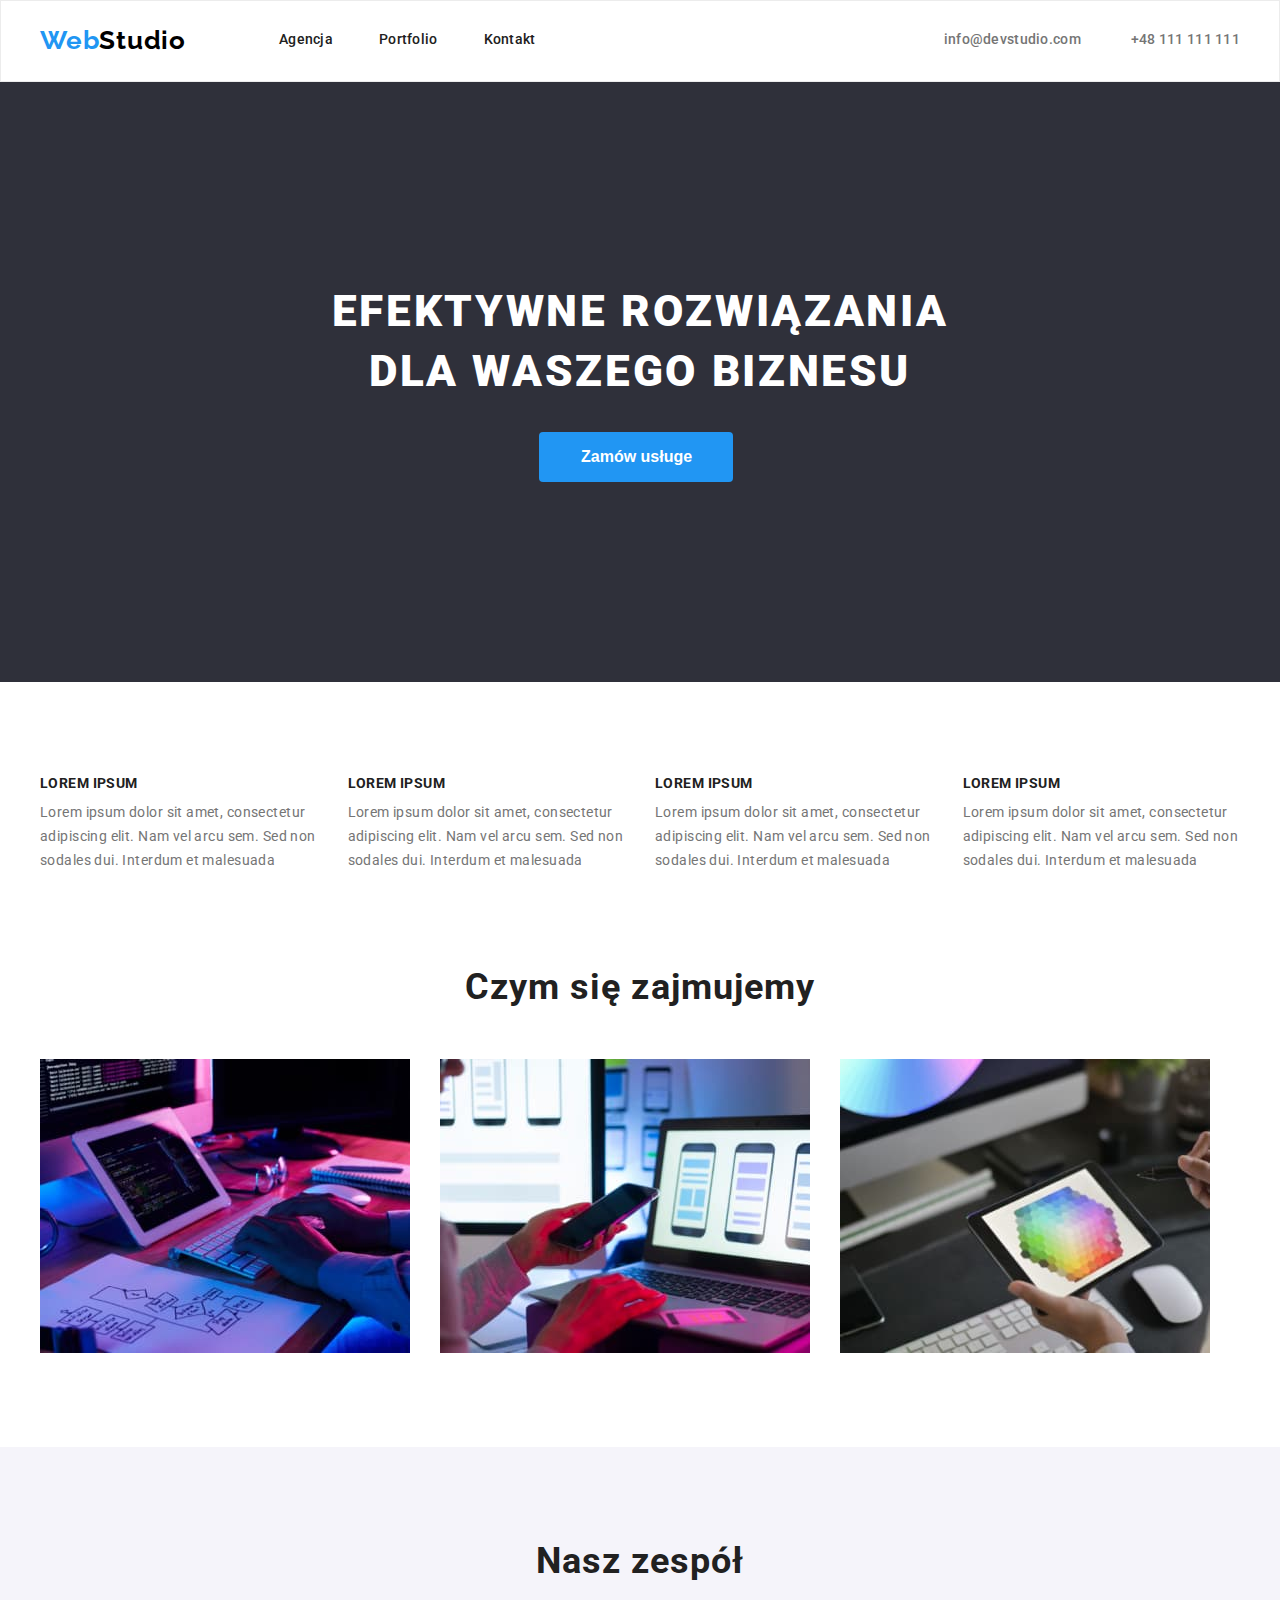
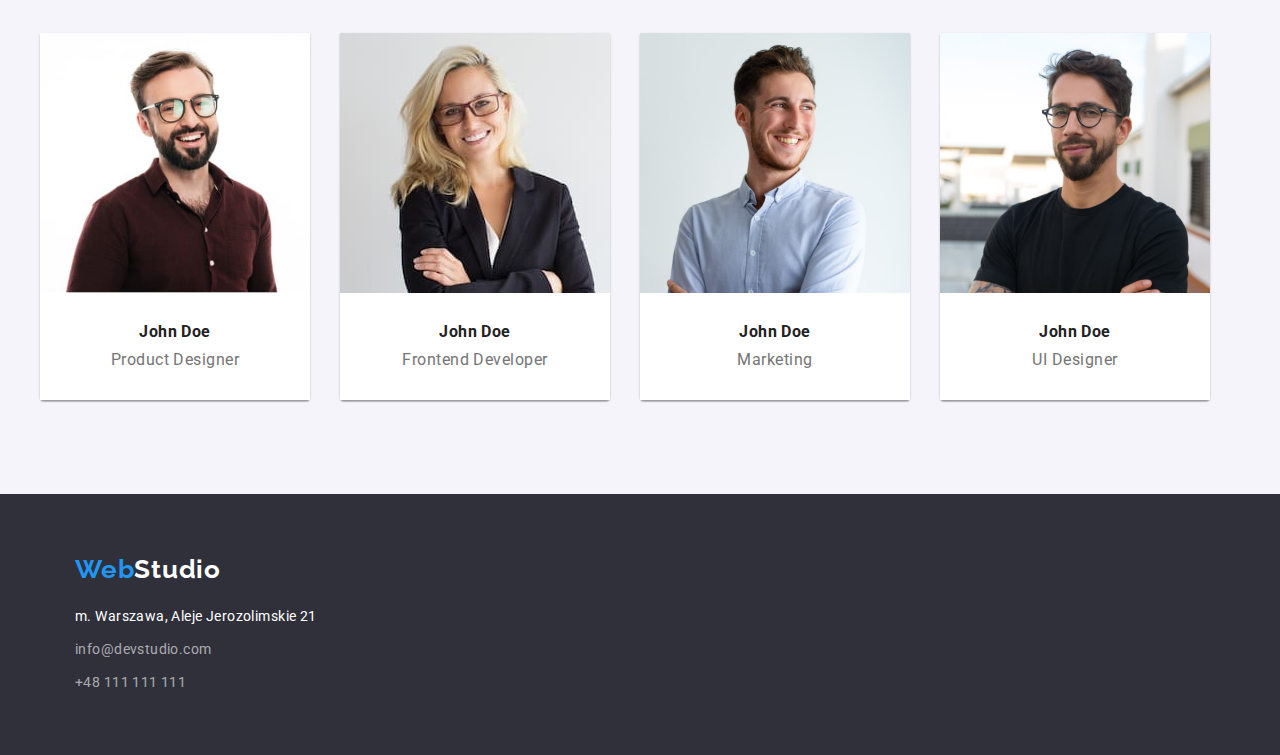
==== index.html @ 01fbcdbc "first commit" ====
<!DOCTYPE html>
<html lang="en">
    <head>
        <meta charset="UTF-8" />
        <meta http-equiv="X-UA-Compatible" content="IE=edge" />
        <meta name="viewport" content="width=device-width, initial-scale=1.0" />
        <link rel="preconnect" href="https://fonts.googleapis.com" />
        <link rel="preconnect" href="https://fonts.gstatic.com" crossorigin />
        <link
            href="https://fonts.googleapis.com/css2?family=Raleway:wght@700&family=Roboto:wght@400;500;700;900&display=swap"
            rel="stylesheet"
        />
        <link
            rel="stylesheet"
            href="https://cdnjs.cloudflare.com/ajax/libs/modern-normalize/1.1.0/modern-normalize.min.css"
            integrity="sha512-wpPYUAdjBVSE4KJnH1VR1HeZfpl1ub8YT/NKx4PuQ5NmX2tKuGu6U/JRp5y+Y8XG2tV+wKQpNHVUX03MfMFn9Q=="
            crossorigin="anonymous"
            referrerpolicy="no-referrer"
        />
        <link rel="stylesheet" href="./css/styles.css" />
        <title>Document</title>
    </head>
    <body>
        <header class="header section">
            <div class="container header-wrapper">
                <nav class="header-nav-wrapper">
                    <a class="logo" href="./index.html"
                        >Web<span class="studio-black">Studio</span>
                    </a>
                    <ul class="navigation-list">
                        <li>
                            <a class="navigation-link" href="./index.html">
                                Agencja
                            </a>
                        </li>
                        <li>
                            <a class="navigation-link" href="./portfolio.html">
                                Portfolio
                            </a>
                        </li>
                        <li><a class="navigation-link" href="#">Kontakt</a></li>
                    </ul>
                </nav>
                <div class="contacts">
                    <a href="mailto:info@devstudio.com">info@devstudio.com</a>
                    <a href="tel:+48111111111">+48 111 111 111</a>
                </div>
            </div>
        </header>
        <main>
                <section class="headline section">
                    <div class="container">
                    <h1 class="headline-text">
                        EFEKTYWNE ROZWIĄZANIA DLA WASZEGO BIZNESU
                    </h1>
                    <button class="headline-button" type="button">
                        Zamów usługe
                    </button>
                    <div>
                </section>
                

                <section class="section">
                    <div class="container"> 
                        <ul class="text-list">
                            <li>
                                <h3 class="text">LOREM IPSUM</h3>
                                <p class="text-wrapper">
                                    Lorem ipsum dolor sit amet, consectetur
                                    adipiscing elit. Nam vel arcu sem. Sed non
                                    sodales dui. Interdum et malesuada
                                </p>
                            </li>
                            <li>
                                <h3 class="text">LOREM IPSUM</h3>
                                <p class="text-wrapper">
                                    Lorem ipsum dolor sit amet, consectetur
                                    adipiscing elit. Nam vel arcu sem. Sed non
                                    sodales dui. Interdum et malesuada
                                </p>
                            </li>
                            <li>
                                <h3 class="text">LOREM IPSUM</h3>
                                <p class="text-wrapper">
                                    Lorem ipsum dolor sit amet, consectetur
                                    adipiscing elit. Nam vel arcu sem. Sed non
                                    sodales dui. Interdum et malesuada
                                </p>
                            </li>
                            <li>
                                <h3 class="text">LOREM IPSUM</h3>
                                <p class="text-wrapper">
                                    Lorem ipsum dolor sit amet, consectetur
                                    adipiscing elit. Nam vel arcu sem. Sed non
                                    sodales dui. Interdum et malesuada
                                </p>
                            </li>
                        </ul>
                    </div>
                </section>

                <section class="section jobs">
                        <div class="container">
                            <h2 class="headline-img">Czym się zajmujemy</h2>
                        </div>
                        <div class="container">
                            <ul class="text-list">
                                <li>
                                    <img
                                        class="about-us-img"
                                        src="./images/about-us/about-us-img.jpg"
                                        alt="pisze kod html"
                                        width="370"
                                    />
                                </li>
                                <li>
                                    <img
                                        class="about-us-img"
                                        src="./images/about-us/about-us-img2.jpg"
                                        alt="tworzy style css"
                                        width="370"
                                        height="294"
                                    />
                                </li>
                                <li>
                                    <img
                                        class="about-us-img"
                                        src="./images/about-us/about-us-img3.jpg"
                                        alt="programiuje w JavaScript"
                                        width="370"
                                        height="294"
                                    />
                                </li>
                            </ul>
                        </div>
                </section>
                
                <section class="section team-background ">
                    <div class="container">
                      <h2 class="headline-img">Nasz zespół</h2>
                        <ul class="text-list ">
                            <li class="team-border">
                                <img
                                    src="./images/team/JohnDoe.jpg"
                                    alt="John Doe"
                                    width="270"
                                    height="260"
                                />
                                <div class="img-title">
                                    <h3 class="john-img-title">John Doe</h3>
                                    <p class="article-img">Product Designer</p>
                                </div>
                            </li>
                            <li class="team-border">
                                <img
                                    src="./images/team/JohnDoe2.jpg"
                                    alt="John Doe"
                                    width="270"
                                    height="260"
                                />
                                <div class="img-title">
                                    <h3 class="john-img-title">John Doe</h3>
                                    <p class="article-img">
                                        Frontend Developer
                                    </p>
                                </div>
                            </li>
                            <li class="team-border">
                                <img
                                    src="./images/team/JohnDoe3.jpg"
                                    alt="John Doe"
                                    width="270"
                                    height="260"
                                />
                                <div class="img-title">
                                    <h3 class="john-img-title">John Doe</h3>
                                    <p class="article-img">Marketing</p>
                                </div>
                            </li>
                            <li class="team-border">
                                <img
                                    src="./images/team/JohnDoe4.jpg"
                                    alt="John Doe"
                                    width="270"
                                    height="260"
                                />
                                <div class="img-title">
                                    <h3 class="john-img-title">John Doe</h3>
                                    <p class="article-img">UI Designer</p>
                                </div>
                            </li>
                        </ul>
                        
                  </section>
        </main>
        <footer class="footer ">
            <div class="container">
                <a class="logo" href="./index.html"
                    >Web<span class="studio-white">Studio</span></a>
                <adress class="adress-wrapper">
                    <a
                        class="adress-link"
                        href="https://goo.gl/maps/D6jn3cTC61MHrD3q7"
                        target="_blank"
                        >m. Warszawa, Aleje Jerozolimskie 21</a
                    >
                    <a class="mail-tel-footer" href="mailto:info@devstudio.com"
                        >info@devstudio.com</a
                    >
                    <a class="mail-tel-footer" href="tel:+48111111111"
                        >+48 111 111 111</a
                    >
                </adress>
            </div >
        </footer>
    </body>
</html>
---- css/styles.css ----
:root {
    --brand-color-blue-button-hover: #2196f3;
    --brand-color-grey-text: #757575;
    --brand-color-background-footer: #2f303a;
    --brand-color-contact-footer: #ffffff99;
    --brand-color-white: #ffffff;
    --brand-color-black: #000000;
    --brand-color-leading: #212121;
}

body {
    font-family: 'Roboto', sans-serif;
    color: #212121;
}

*,
*::before,
*::after {
    margin: 0;
    padding: 0;
}

.container {
    width: 1200px;
    margin: 0 auto;
    padding: 0 15px;
}

.section {
    padding: 94px 0;
}

.header {
    padding: 24px 0px 25px;
    border: solid 1px #ececec;
}

.header-wrapper {
    display: flex;
    align-items: center;
}

.header-nav-wrapper {
    display: flex;
    align-items: center;
    flex-grow: 1;
}

.logo {
    font-family: 'Raleway';
    font-weight: 700;
    font-size: 26px;
    line-height: 1.19;
    text-decoration: none;
    letter-spacing: 0.03em;
    color: var(--brand-color-blue-button-hover);
}

.logo:is(:hover, :focus) {
    color: var(--brand-color-blue-button-hover);
}

.studio-black {
    color: var(--brand-color-black);
}

.navigation-list {
    display: flex;
    padding-left: 93px;
    list-style-type: none;
    gap: 46px;
}

.navigation-link {
    font-weight: 500;
    font-size: 14px;
    line-height: 1.14;
    letter-spacing: 0.02em;
    color: var(--brand-color-leading);
    text-decoration: none;
    display: flex;
}

.navigation-link:is(:hover, :focus) {
    color: var(--brand-color-blue-button-hover);
}

.contacts {
    display: flex;
    gap: 50px;
    padding-left: 371px;
}

.contacts > a {
    font-weight: 500;
    font-size: 14px;
    line-height: 1.14;
    letter-spacing: 0.02em;
    text-decoration: none;
    color: var(--brand-color-grey-text);
}

.contacts > a:is(:hover, :focus) {
    color: var(--brand-color-blue-button-hover);
}

.headline {
    background-color: var(--brand-color-background-footer);
    padding: 200px 0px;
}

.headline > .container {
    text-align: center;
}

.headline-text {
    font-weight: 900;
    font-size: 44px;
    line-height: 1.36;
    text-align: center;
    letter-spacing: 0.06em;
    color: var(--brand-color-white);
    margin-bottom: 30px;
    padding: 0 252px;
}

.headline-button {
    background: var(--brand-color-blue-button-hover);
    font-weight: 700;
    font-size: 16px;
    line-height: 1.87;
    color: var(--brand-color-white);
    cursor: pointer;
    display: flex;
    margin-left: 499px;
    padding: 10px 41px 10px 42px;
    border-radius: 4px;
    border: none;
}

.text-list {
    list-style-type: none;
    display: flex;

    gap: 30px;
}

.text {
    font-weight: 700;
    font-size: 14px;
    line-height: 1.14;
    letter-spacing: 0.03em;
}

.text-wrapper {
    font-size: 14px;
    line-height: 1.71;
    letter-spacing: 0.03em;
    color: var(--brand-color-grey-text);
    margin-top: 10px;
}

.team-background {
    background-color: #f5f4fa;
}

.jobs {
    margin-top: -94px;
}

.headline-img {
    font-weight: 700;
    font-size: 36px;
    line-height: 1.16;
    text-align: center;
    letter-spacing: 0.03em;
    padding-bottom: 50px;
}

.team-border {
    border-radius: 0px 0px 4px 4px;
    box-shadow: 0px 1px 3px rgba(0, 0, 0, 0.12), 0px 1px 1px rgba(0, 0, 0, 0.14),
        0px 2px 1px rgba(0, 0, 0, 0.2);
}
.team-list {
    list-style-type: none;
    display: flex;
    gap: 30px;
}

.img-title {
    padding-top: 30px;
    padding-bottom: 30px;
    background-color: var(--brand-color-white);
}

.img-title > p {
    padding-top: 10px;
}

.about-us-img {
    width: 370px;
    height: 294px;
    padding: 0;
}
.john-img-title {
    font-size: 16px;
    line-height: 1.16;
    text-align: center;
    letter-spacing: 0.03em;
}

.article-img {
    font-size: 16px;
    line-height: 1.18;
    text-align: center;
    letter-spacing: 0.03em;
    color: var(--brand-color-grey-text);
}

.footer {
    background: var(--brand-color-background-footer);
    padding: 60px;
}

.studio-white {
    color: var(--brand-color-white);
}

.adress-wrapper {
    display: flex;
    flex-direction: column;
    gap: 9px;
}

.adress-link {
    font-size: 14px;
    line-height: 1.71;
    letter-spacing: 0.03em;
    text-decoration: none;
    color: var(--brand-color-white);
    padding-top: 20px;
    width: fit-content;
}

.adress-link:is(:hover, :focus) {
    color: var(--brand-color-blue-button-hover);
}

.mail-tel-footer {
    font-size: 14px;
    line-height: 1.71;
    letter-spacing: 0.03em;
    color: var(--brand-color-contact-footer);
    text-decoration: none;
    width: fit-content;
}

.mail-tel-footer:is(:hover, :focus) {
    color: var(--brand-color-blue-button-hover);
}

.button-list {
    list-style-type: none;
    display: flex;
    justify-content: center;
    gap: 8px;
    margin-bottom: 56px;
}

.portfolio-button {
    font-weight: 500;
    font-size: 16px;
    line-height: 1.62;
    text-align: center;
    letter-spacing: 0.03em;
    cursor: pointer;
    padding: 6px 22px 6px 22px;
    border: none;
    border-radius: 4px;
    background-color: #f5f4fa;
}

.portfolio-button:hover,
.portfolio-button:focus {
    background-color: var(--brand-color-blue-button-hover);
    color: var(--brand-color-white);
}

.portfolio-text-list {
    display: flex;
    flex-wrap: wrap;
    gap: 30px;
}

.portfolio-title-img {
    font-weight: 700;
    font-size: 18px;
    line-height: 2;
    letter-spacing: 0.06em;
}

.portfolio-article {
    font-size: 16px;
    line-height: 1.87;
    letter-spacing: 0.03em;
    color: var(--brand-color-grey-text);
}

.portfolio-subtitles {
    border: 1px solid#EEEEEE;
    border-top: none;
    padding: 20px 24px;
}

img {
    vertical-align: middle;
}
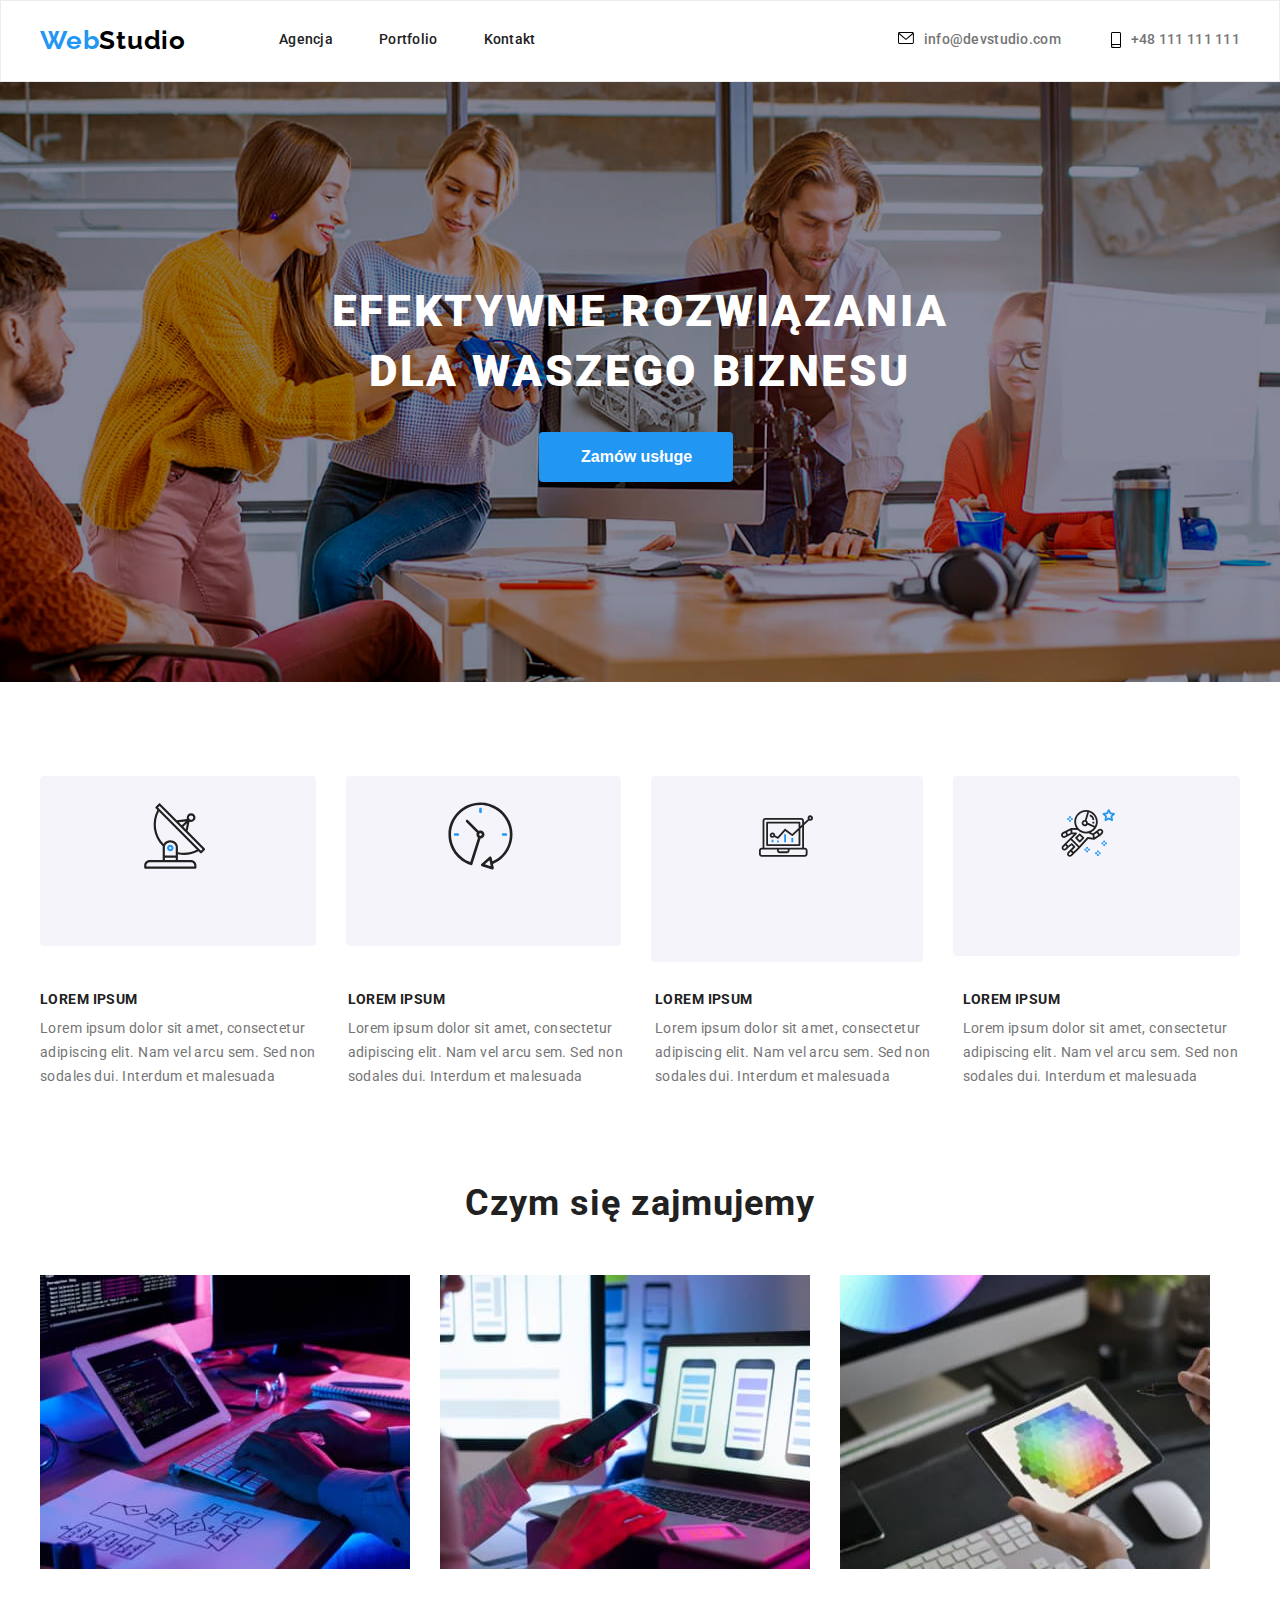
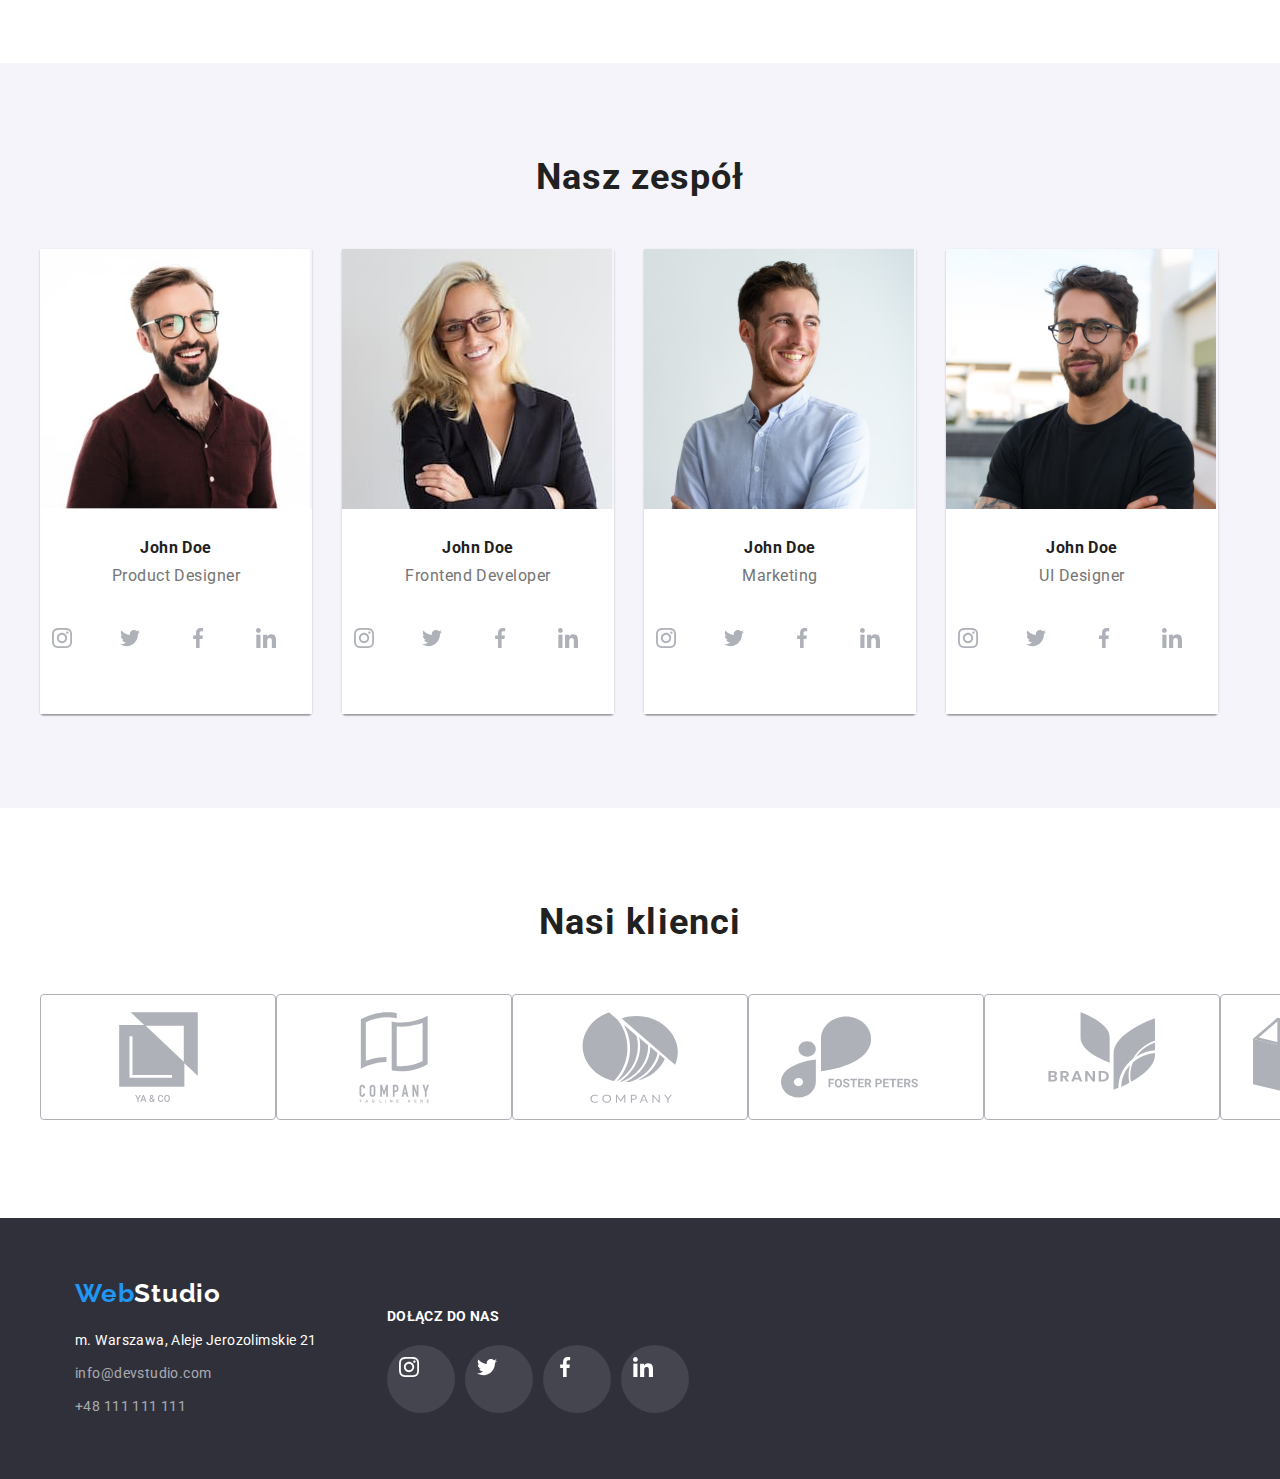
==== commit 670f84c5: "hw-4" ====
--- a/index.html
+++ b/index.html
@@ -42,161 +42,453 @@
                     </ul>
                 </nav>
                 <div class="contacts">
-                    <a href="mailto:info@devstudio.com">info@devstudio.com</a>
-                    <a href="tel:+48111111111">+48 111 111 111</a>
+                    <a href="mailto:info@devstudio.com" class="contacts-icons">
+                        info@devstudio.com
+                        <svg width="16px" height="12px">
+                            <use href="./images/icons.svg#icon-envelope"></use>
+                        </svg>
+                    </a>
+
+                    <a href="tel:+48111111111" class="contacts-icons"
+                        >+48 111 111 111
+                        <svg width="10px" height="16px">
+                            <use
+                                href="./images/icons.svg#icon-smartphone"
+                            ></use>
+                        </svg>
+                    </a>
                 </div>
             </div>
         </header>
         <main>
-                <section class="headline section">
-                    <div class="container">
+            <section class="headline section">
+                <div class="container">
                     <h1 class="headline-text">
                         EFEKTYWNE ROZWIĄZANIA DLA WASZEGO BIZNESU
                     </h1>
                     <button class="headline-button" type="button">
                         Zamów usługe
                     </button>
-                    <div>
-                </section>
-                
-
-                <section class="section">
-                    <div class="container"> 
-                        <ul class="text-list">
-                            <li>
-                                <h3 class="text">LOREM IPSUM</h3>
-                                <p class="text-wrapper">
-                                    Lorem ipsum dolor sit amet, consectetur
-                                    adipiscing elit. Nam vel arcu sem. Sed non
-                                    sodales dui. Interdum et malesuada
-                                </p>
-                            </li>
-                            <li>
-                                <h3 class="text">LOREM IPSUM</h3>
-                                <p class="text-wrapper">
-                                    Lorem ipsum dolor sit amet, consectetur
-                                    adipiscing elit. Nam vel arcu sem. Sed non
-                                    sodales dui. Interdum et malesuada
-                                </p>
-                            </li>
-                            <li>
-                                <h3 class="text">LOREM IPSUM</h3>
-                                <p class="text-wrapper">
-                                    Lorem ipsum dolor sit amet, consectetur
-                                    adipiscing elit. Nam vel arcu sem. Sed non
-                                    sodales dui. Interdum et malesuada
-                                </p>
-                            </li>
-                            <li>
-                                <h3 class="text">LOREM IPSUM</h3>
-                                <p class="text-wrapper">
-                                    Lorem ipsum dolor sit amet, consectetur
-                                    adipiscing elit. Nam vel arcu sem. Sed non
-                                    sodales dui. Interdum et malesuada
-                                </p>
-                            </li>
-                        </ul>
+                </div>
+            </section>
+            <section class="section">
+                <div class="container">
+                    <div class="icons-text">
+                        <svg class="icon-antenna">
+                            <use
+                                href="./images/icons.svg#icon-antenna"
+                                width="65.32px"
+                                height="70px"
+                            ></use>
+                        </svg>
+
+                        <svg class="icon-clock">
+                            <use
+                                href="./images/icons.svg#icon-clock"
+                                width="67px"
+                                height="70px"
+                            ></use>
+                        </svg>
+
+                        <svg class="icon-diagram">
+                            <use
+                                href="./images/icons.svg#icon-diagram"
+                                width="70px"
+                                height="54px"
+                            ></use>
+                        </svg>
+
+                        <svg class="icon-astronaut">
+                            <use
+                                href="./images/icons.svg#icon-astronaut"
+                                width="70px"
+                                height="54px"
+                            ></use>
+                        </svg>
                     </div>
-                </section>
-
-                <section class="section jobs">
-                        <div class="container">
-                            <h2 class="headline-img">Czym się zajmujemy</h2>
-                        </div>
-                        <div class="container">
-                            <ul class="text-list">
-                                <li>
-                                    <img
-                                        class="about-us-img"
-                                        src="./images/about-us/about-us-img.jpg"
-                                        alt="pisze kod html"
-                                        width="370"
-                                    />
-                                </li>
-                                <li>
-                                    <img
-                                        class="about-us-img"
-                                        src="./images/about-us/about-us-img2.jpg"
-                                        alt="tworzy style css"
-                                        width="370"
-                                        height="294"
-                                    />
-                                </li>
-                                <li>
-                                    <img
-                                        class="about-us-img"
-                                        src="./images/about-us/about-us-img3.jpg"
-                                        alt="programiuje w JavaScript"
-                                        width="370"
-                                        height="294"
-                                    />
-                                </li>
-                            </ul>
-                        </div>
-                </section>
-                
-                <section class="section team-background ">
-                    <div class="container">
-                      <h2 class="headline-img">Nasz zespół</h2>
-                        <ul class="text-list ">
-                            <li class="team-border">
-                                <img
-                                    src="./images/team/JohnDoe.jpg"
-                                    alt="John Doe"
-                                    width="270"
-                                    height="260"
-                                />
-                                <div class="img-title">
-                                    <h3 class="john-img-title">John Doe</h3>
-                                    <p class="article-img">Product Designer</p>
-                                </div>
-                            </li>
-                            <li class="team-border">
-                                <img
-                                    src="./images/team/JohnDoe2.jpg"
-                                    alt="John Doe"
-                                    width="270"
-                                    height="260"
-                                />
-                                <div class="img-title">
-                                    <h3 class="john-img-title">John Doe</h3>
-                                    <p class="article-img">
-                                        Frontend Developer
-                                    </p>
-                                </div>
-                            </li>
-                            <li class="team-border">
-                                <img
-                                    src="./images/team/JohnDoe3.jpg"
-                                    alt="John Doe"
-                                    width="270"
-                                    height="260"
-                                />
-                                <div class="img-title">
-                                    <h3 class="john-img-title">John Doe</h3>
-                                    <p class="article-img">Marketing</p>
-                                </div>
-                            </li>
-                            <li class="team-border">
-                                <img
-                                    src="./images/team/JohnDoe4.jpg"
-                                    alt="John Doe"
-                                    width="270"
-                                    height="260"
-                                />
-                                <div class="img-title">
-                                    <h3 class="john-img-title">John Doe</h3>
-                                    <p class="article-img">UI Designer</p>
-                                </div>
-                            </li>
-                        </ul>
-                        
-                  </section>
+                    <ul class="text-list">
+                        <li>
+                            <h3 class="text">LOREM IPSUM</h3>
+                            <p class="text-wrapper">
+                                Lorem ipsum dolor sit amet, consectetur
+                                adipiscing elit. Nam vel arcu sem. Sed non
+                                sodales dui. Interdum et malesuada
+                            </p>
+                        </li>
+                        <li>
+                            <h3 class="text">LOREM IPSUM</h3>
+                            <p class="text-wrapper">
+                                Lorem ipsum dolor sit amet, consectetur
+                                adipiscing elit. Nam vel arcu sem. Sed non
+                                sodales dui. Interdum et malesuada
+                            </p>
+                        </li>
+                        <li>
+                            <h3 class="text">LOREM IPSUM</h3>
+                            <p class="text-wrapper">
+                                Lorem ipsum dolor sit amet, consectetur
+                                adipiscing elit. Nam vel arcu sem. Sed non
+                                sodales dui. Interdum et malesuada
+                            </p>
+                        </li>
+                        <li>
+                            <h3 class="text">LOREM IPSUM</h3>
+                            <p class="text-wrapper">
+                                Lorem ipsum dolor sit amet, consectetur
+                                adipiscing elit. Nam vel arcu sem. Sed non
+                                sodales dui. Interdum et malesuada
+                            </p>
+                        </li>
+                    </ul>
+                </div>
+            </section>
+
+            <section class="section jobs">
+                <div class="container">
+                    <h2 class="headline-img">Czym się zajmujemy</h2>
+                </div>
+                <div class="container">
+                    <ul class="text-list">
+                        <li>
+                            <img
+                                class="about-us-img"
+                                src="./images/about-us/about-us-img.jpg"
+                                alt="pisze kod html"
+                                width="370"
+                            />
+                        </li>
+                        <li>
+                            <img
+                                class="about-us-img"
+                                src="./images/about-us/about-us-img2.jpg"
+                                alt="tworzy style css"
+                                width="370"
+                                height="294"
+                            />
+                        </li>
+                        <li>
+                            <img
+                                class="about-us-img"
+                                src="./images/about-us/about-us-img3.jpg"
+                                alt="programiuje w JavaScript"
+                                width="370"
+                                height="294"
+                            />
+                        </li>
+                    </ul>
+                </div>
+            </section>
+
+            <section class="section team-background">
+                <div class="container">
+                    <h2 class="headline-img">Nasz zespół</h2>
+                    <ul class="text-list">
+                        <li class="team-border">
+                            <img
+                                src="./images/team/JohnDoe.jpg"
+                                alt="John Doe"
+                                width="270"
+                                height="260"
+                            />
+                            <div class="img-title">
+                                <h3 class="john-img-title">John Doe</h3>
+                                <p class="article-img">Product Designer</p>
+                            </div>
+
+                            <div class="social-media-team">
+                                <a
+                                    href="#"
+                                    class="icon-social-media"
+                                    target="_blank"
+                                >
+                                    <svg width="20px" height="20px">
+                                        <use
+                                            href="./images/icons.svg#icon-instagram"
+                                        ></use>
+                                    </svg>
+                                </a>
+
+                                <a
+                                    href="#"
+                                    class="icon-social-media"
+                                    target="_blank"
+                                >
+                                    <svg width="20px" height="20px">
+                                        <use
+                                            href="./images/icons.svg#icon-twitter"
+                                        ></use>
+                                    </svg>
+                                </a>
+
+                                <a
+                                    href="#"
+                                    class="icon-social-media"
+                                    target="_blank"
+                                >
+                                    <svg width="20px" height="20px">
+                                        <use
+                                            href="./images/icons.svg#icon-facebook"
+                                        ></use>
+                                    </svg>
+                                </a>
+
+                                <a
+                                    href="#"
+                                    class="icon-social-media"
+                                    target="_blank"
+                                >
+                                    <svg width="20px" height="20px">
+                                        <use
+                                            href="./images/icons.svg#icon-linkedin"
+                                        ></use>
+                                    </svg>
+                                </a>
+                            </div>
+                        </li>
+
+                        <li class="team-border">
+                            <img
+                                src="./images/team/JohnDoe2.jpg"
+                                alt="John Doe"
+                                width="270"
+                                height="260"
+                            />
+                            <div class="img-title">
+                                <h3 class="john-img-title">John Doe</h3>
+                                <p class="article-img">Frontend Developer</p>
+                            </div>
+                            <div class="social-media-team">
+                                <a
+                                    href="#"
+                                    class="icon-social-media"
+                                    target="_blank"
+                                >
+                                    <svg width="20px" height="20px">
+                                        <use
+                                            href="./images/icons.svg#icon-instagram"
+                                        ></use>
+                                    </svg>
+                                </a>
+
+                                <a
+                                    href="#"
+                                    class="icon-social-media"
+                                    target="_blank"
+                                >
+                                    <svg width="20px" height="20px">
+                                        <use
+                                            href="./images/icons.svg#icon-twitter"
+                                        ></use>
+                                    </svg>
+                                </a>
+
+                                <a
+                                    href="#"
+                                    class="icon-social-media"
+                                    target="_blank"
+                                >
+                                    <svg width="20px" height="20px">
+                                        <use
+                                            href="./images/icons.svg#icon-facebook"
+                                        ></use>
+                                    </svg>
+                                </a>
+
+                                <a
+                                    href="#"
+                                    class="icon-social-media"
+                                    target="_blank"
+                                >
+                                    <svg width="20px" height="20px">
+                                        <use
+                                            href="./images/icons.svg#icon-linkedin"
+                                        ></use>
+                                    </svg>
+                                </a>
+                            </div>
+                        </li>
+                        <li class="team-border">
+                            <img
+                                src="./images/team/JohnDoe3.jpg"
+                                alt="John Doe"
+                                width="270"
+                                height="260"
+                            />
+                            <div class="img-title">
+                                <h3 class="john-img-title">John Doe</h3>
+                                <p class="article-img">Marketing</p>
+                            </div>
+                            <div class="social-media-team">
+                                <a
+                                    href="#"
+                                    class="icon-social-media"
+                                    target="_blank"
+                                >
+                                    <svg width="20px" height="20px">
+                                        <use
+                                            href="./images/icons.svg#icon-instagram"
+                                        ></use>
+                                    </svg>
+                                </a>
+
+                                <a
+                                    href="#"
+                                    class="icon-social-media"
+                                    target="_blank"
+                                >
+                                    <svg width="20px" height="20px">
+                                        <use
+                                            href="./images/icons.svg#icon-twitter"
+                                        ></use>
+                                    </svg>
+                                </a>
+
+                                <a
+                                    href="#"
+                                    class="icon-social-media"
+                                    target="_blank"
+                                >
+                                    <svg width="20px" height="20px">
+                                        <use
+                                            href="./images/icons.svg#icon-facebook"
+                                        ></use>
+                                    </svg>
+                                </a>
+
+                                <a
+                                    href="#"
+                                    class="icon-social-media"
+                                    target="_blank"
+                                >
+                                    <svg width="20px" height="20px">
+                                        <use
+                                            href="./images/icons.svg#icon-linkedin"
+                                        ></use>
+                                    </svg>
+                                </a>
+                            </div>
+                        </li>
+                        <li class="team-border">
+                            <img
+                                src="./images/team/JohnDoe4.jpg"
+                                alt="John Doe"
+                                width="270"
+                                height="260"
+                            />
+                            <div class="img-title">
+                                <h3 class="john-img-title">John Doe</h3>
+                                <p class="article-img">UI Designer</p>
+                            </div>
+                            <div class="social-media-team">
+                                <a
+                                    href="#"
+                                    class="icon-social-media"
+                                    target="_blank"
+                                >
+                                    <svg width="20px" height="20px">
+                                        <use
+                                            href="./images/icons.svg#icon-instagram"
+                                        ></use>
+                                    </svg>
+                                </a>
+
+                                <a
+                                    href="#"
+                                    class="icon-social-media"
+                                    target="_blank"
+                                >
+                                    <svg width="20px" height="20px">
+                                        <use
+                                            href="./images/icons.svg#icon-twitter"
+                                        ></use>
+                                    </svg>
+                                </a>
+
+                                <a
+                                    href="#"
+                                    class="icon-social-media"
+                                    target="_blank"
+                                >
+                                    <svg width="20px" height="20px">
+                                        <use
+                                            href="./images/icons.svg#icon-facebook"
+                                        ></use>
+                                    </svg>
+                                </a>
+
+                                <a
+                                    href="#"
+                                    class="icon-social-media"
+                                    target="_blank"
+                                >
+                                    <svg width="20px" height="20px">
+                                        <use
+                                            href="./images/icons.svg#icon-linkedin"
+                                        ></use>
+                                    </svg>
+                                </a>
+                            </div>
+                        </li>
+                    </ul>
+                </div>
+            </section>
+            <section class="section">
+                <div class="container">
+                    <h2 class="headline-img">Nasi klienci</h2>
+                    <div class="clients">
+                        <a href="#" target="_blank">
+                            <svg Width="41px" height="47px" class="icon-group">
+                                <use
+                                    href="./images/icons.svg#icon-group-1"
+                                ></use>
+                            </svg>
+                        </a>
+                        <a href="#" target="_blank">
+                            <svg Width="40px" height="52px" class="icon-group">
+                                <use
+                                    href="./images/icons.svg#icon-group-2"
+                                ></use>
+                            </svg>
+                        </a>
+                        <a href="#" target="_blank">
+                            <svg Width="43px" height="41px" class="icon-group">
+                                <use
+                                    href="./images/icons.svg#icon-group-3"
+                                ></use>
+                            </svg>
+                        </a>
+                        <a href="#" target="_blank">
+                            <svg Width="84px" height="41px" class="icon-group">
+                                <use
+                                    href="./images/icons.svg#icon-group-4"
+                                ></use>
+                            </svg>
+                        </a>
+                        <a href="#" target="_blank">
+                            <svg Width="63px" height="45px" class="icon-group">
+                                <use
+                                    href="./images/icons.svg#icon-group-5"
+                                ></use>
+                            </svg>
+                        </a>
+                        <a href="#" target="_blank">
+                            <svg Width="94px" height="44px" class="icon-group">
+                                <use
+                                    href="./images/icons.svg#icon-group-6"
+                                ></use>
+                            </svg>
+                        </a>
+                    </div>
+                </div>
+            </section>
         </main>
-        <footer class="footer ">
+        <footer class="footer">
             <div class="container">
                 <a class="logo" href="./index.html"
-                    >Web<span class="studio-white">Studio</span></a>
+                    >Web<span class="studio-white">Studio</span></a
+                >
+            </div>
+            <div class="container footer-wrapper">
                 <adress class="adress-wrapper">
                     <a
                         class="adress-link"
@@ -204,14 +496,74 @@
                         target="_blank"
                         >m. Warszawa, Aleje Jerozolimskie 21</a
                     >
+
                     <a class="mail-tel-footer" href="mailto:info@devstudio.com"
                         >info@devstudio.com</a
                     >
+
                     <a class="mail-tel-footer" href="tel:+48111111111"
                         >+48 111 111 111</a
                     >
                 </adress>
-            </div >
+                <div class="social-media-footer">
+                    <h3>DOŁĄCZ DO NAS</h3>
+
+                    <ul class="footer-social-list">
+                        <li>
+                            <a
+                                href="#"
+                                class="icon-social-media-footer"
+                                target="_blank"
+                            >
+                                <svg width="20px" height="20px">
+                                    <use
+                                        href="./images/icons.svg#icon-instagram"
+                                    ></use>
+                                </svg>
+                            </a>
+                        </li>
+                        <li>
+                            <a
+                                href="#"
+                                class="icon-social-media-footer"
+                                target="_blank"
+                            >
+                                <svg width="20px" height="20px">
+                                    <use
+                                        href="./images/icons.svg#icon-twitter"
+                                    ></use>
+                                </svg>
+                            </a>
+                        </li>
+                        <li>
+                            <a
+                                href="#"
+                                class="icon-social-media-footer"
+                                target="_blank"
+                            >
+                                <svg width="20px" height="20px">
+                                    <use
+                                        href="./images/icons.svg#icon-facebook"
+                                    ></use>
+                                </svg>
+                            </a>
+                        </li>
+                        <li>
+                            <a
+                                href="#"
+                                class="icon-social-media-footer"
+                                target="_blank"
+                            >
+                                <svg width="20px" height="20px">
+                                    <use
+                                        href="./images/icons.svg#icon-linkedin"
+                                    ></use>
+                                </svg>
+                            </a>
+                        </li>
+                    </ul>
+                </div>
+            </div>
         </footer>
     </body>
 </html>
--- a/css/styles.css
+++ b/css/styles.css
@@ -6,6 +6,8 @@
     --brand-color-white: #ffffff;
     --brand-color-black: #000000;
     --brand-color-leading: #212121;
+    --color-icons: #afb1b8;
+    --icons-background-color: #f5f4fa;
 }
 
 body {
@@ -47,6 +49,7 @@
 }
 
 .logo {
+    display: flex;
     font-family: 'Raleway';
     font-weight: 700;
     font-size: 26px;
@@ -88,7 +91,7 @@
 .contacts {
     display: flex;
     gap: 50px;
-    padding-left: 371px;
+    padding-left: 335px;
 }
 
 .contacts > a {
@@ -104,9 +107,24 @@
     color: var(--brand-color-blue-button-hover);
 }
 
+.contacts-icons {
+    display: flex;
+    justify-content: center;
+    gap: 10px;
+    flex-direction: row-reverse;
+    fill: var(--brand-color-fill);
+}
+
+.contacts-icons:hover {
+    fill: var(--brand-color-blue-button-hover);
+}
 .headline {
     background-color: var(--brand-color-background-footer);
     padding: 200px 0px;
+    background-image: url('/images/background-image.jpg'),
+        linear-gradient(rgba(47, 48, 58, 0.4), rgba(47, 48, 58, 0.4));
+    background-position: 50% 50%;
+    background-repeat: no-repeat;
 }
 
 .headline > .container {
@@ -137,11 +155,46 @@
     border-radius: 4px;
     border: none;
 }
+.icons-text {
+    display: flex;
+    margin-bottom: 30px;
+    gap: 30px;
+}
+.icon-antenna {
+    width: 270px;
+    height: 120px;
+    background: var(--icons-background-color);
+    border-radius: 4px;
+    padding: 25px 102px 25px 102px;
+}
+
+.icon-clock {
+    width: 270px;
+    height: 120px;
+    background: var(--icons-background-color);
+    border-radius: 4px;
+    padding: 25px 101px 25px 101px;
+}
+
+.icon-diagram {
+    width: 270px;
+    height: 120px;
+    background: var(--icons-background-color);
+    border-radius: 4px;
+    padding: 33px 100px 33px 100px;
+}
+
+.icon-astronaut {
+    width: 270px;
+    height: 120px;
+    background: var(--icons-background-color);
+    border-radius: 4px;
+    padding: 30px 115px 30px 100px;
+}
 
 .text-list {
     list-style-type: none;
     display: flex;
-
     gap: 30px;
 }
 
@@ -182,6 +235,7 @@
     box-shadow: 0px 1px 3px rgba(0, 0, 0, 0.12), 0px 1px 1px rgba(0, 0, 0, 0.14),
         0px 2px 1px rgba(0, 0, 0, 0.2);
 }
+
 .team-list {
     list-style-type: none;
     display: flex;
@@ -197,6 +251,25 @@
 .img-title > p {
     padding-top: 10px;
 }
+.social-media-team {
+    display: flex;
+    justify-content: space-around;
+    padding-bottom: 30px;
+    background: var(--brand-color-white);
+}
+
+.icon-social-media {
+    width: 44px;
+    height: 44px;
+    border-radius: 50%;
+    padding: 12px;
+    fill: #afb1b8;
+}
+
+.icon-social-media:is(:hover, :focus) {
+    fill: var(--brand-color-white);
+    background-color: #2196f3;
+}
 
 .about-us-img {
     width: 370px;
@@ -218,13 +291,71 @@
     color: var(--brand-color-grey-text);
 }
 
+.clients {
+    display: flex;
+    justify-content: space-around;
+}
+
+.icon-group {
+    border: 1px solid #afb1b8;
+    border-radius: 4px;
+    width: 170px;
+    height: 92px;
+    padding: 16px 32px 16px 32px;
+    fill: var(--color-icons);
+    cursor: pointer;
+}
+.icon-group:is(:hover, :focus) {
+    border-color: var(--brand-color-blue-button-hover);
+    fill: var(--brand-color-blue-button-hover);
+}
+
 .footer {
     background: var(--brand-color-background-footer);
     padding: 60px;
 }
 
+.footer-wrapper {
+    display: flex;
+    gap: 70px;
+}
+
 .studio-white {
     color: var(--brand-color-white);
+}
+
+.social-media-footer {
+    display: flex;
+    flex-direction: column;
+}
+
+.social-media-footer > h3 {
+    font-size: 14px;
+    line-height: 1.14;
+    letter-spacing: 0.03em;
+    color: var(--brand-color-white);
+    padding-bottom: 20px;
+}
+
+.footer-social-list {
+    list-style: none;
+    display: flex;
+    gap: 10px;
+}
+
+.icon-social-media-footer {
+    display: flex;
+    width: 44px;
+    height: 44px;
+    border-radius: 50%;
+    background: rgba(255, 255, 255, 0.1);
+    padding: 12px;
+    fill: var(--brand-color-white);
+}
+
+.icon-social-media-footer:is(:hover, :focus) {
+    background-color: var(--brand-color-blue-button-hover);
+    fill: var(--brand-color-white);
 }
 
 .adress-wrapper {
@@ -234,6 +365,7 @@
 }
 
 .adress-link {
+    display: flex;
     font-size: 14px;
     line-height: 1.71;
     letter-spacing: 0.03em;
@@ -248,6 +380,7 @@
 }
 
 .mail-tel-footer {
+    display: flex;
     font-size: 14px;
     line-height: 1.71;
     letter-spacing: 0.03em;
@@ -313,6 +446,12 @@
     padding: 20px 24px;
 }
 
+.hover-border:is(:hover, :focus) {
+    box-shadow: 0px 1px 1px rgba(0, 0, 0, 0.12), 0px 4px 4px rgba(0, 0, 0, 0.06),
+        1px 4px 6px rgba(0, 0, 0, 0.16);
+    cursor: pointer;
+}
+
 img {
     vertical-align: middle;
 }
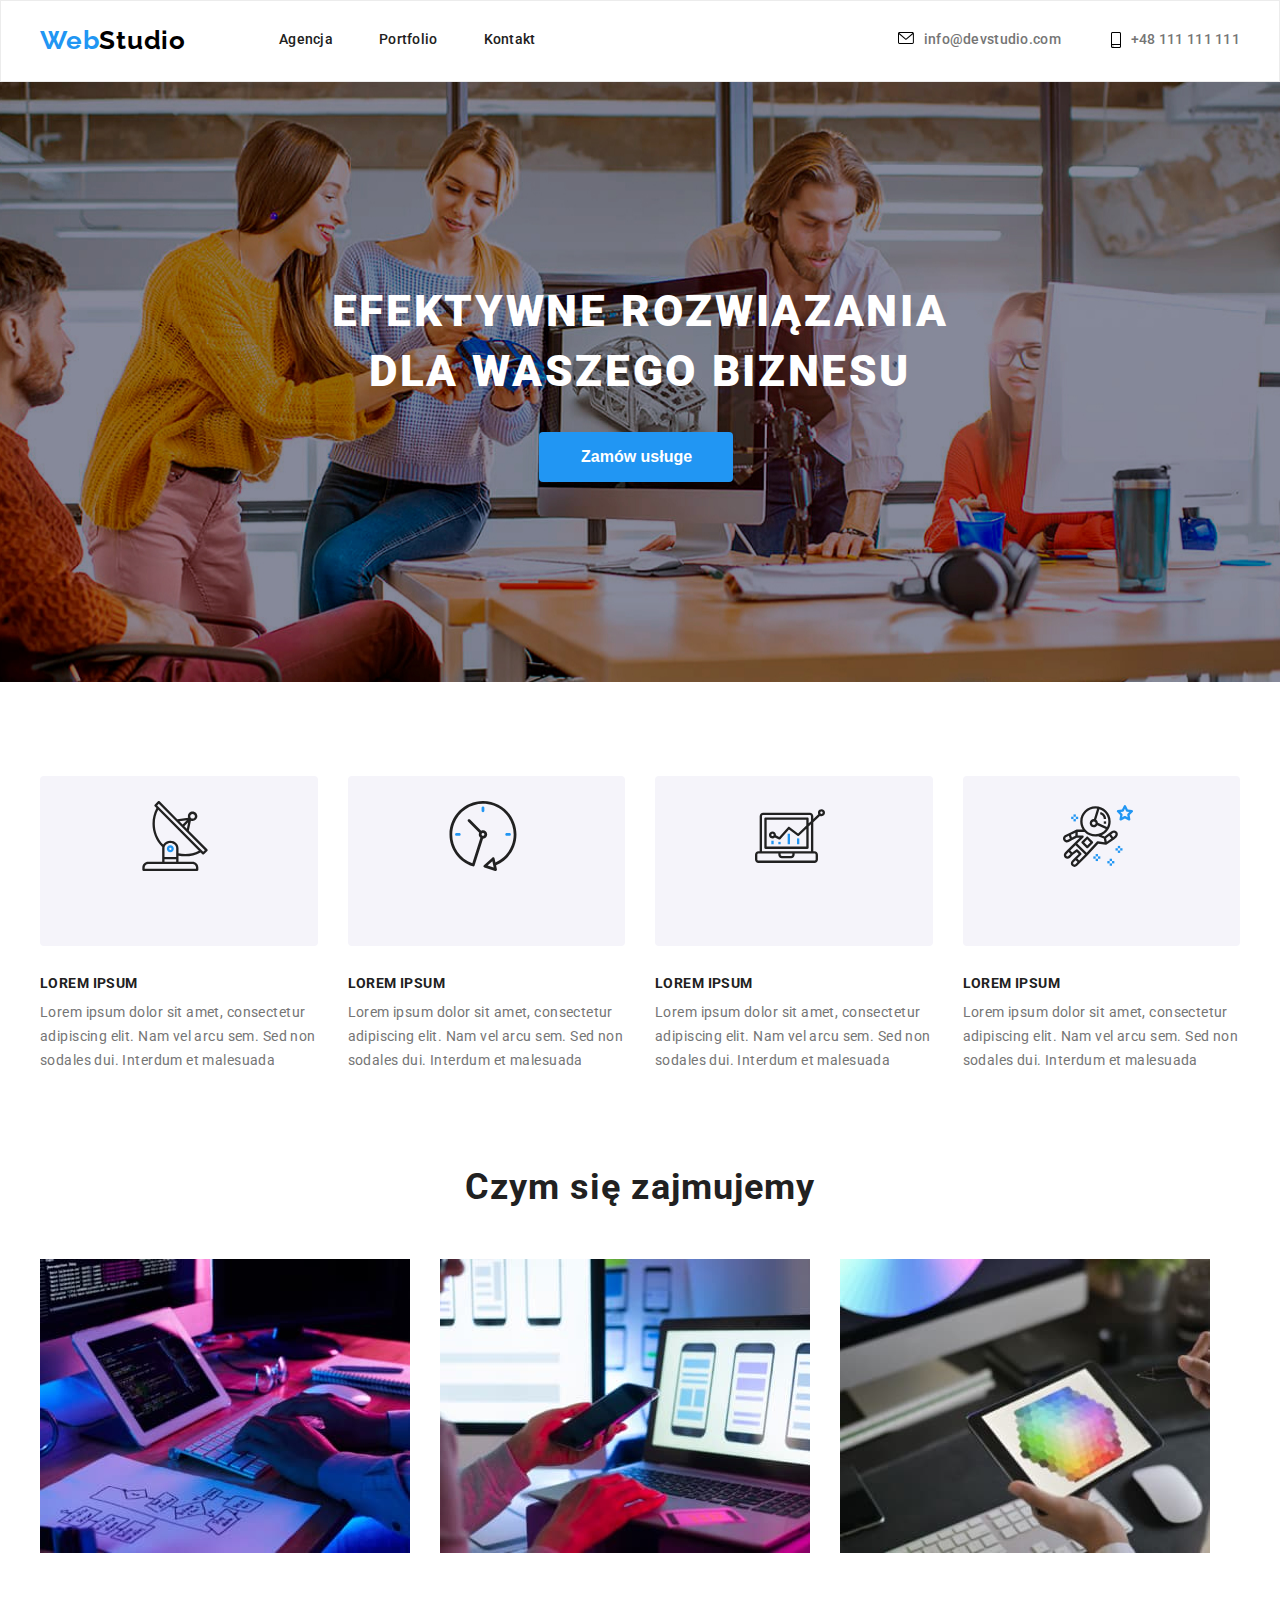
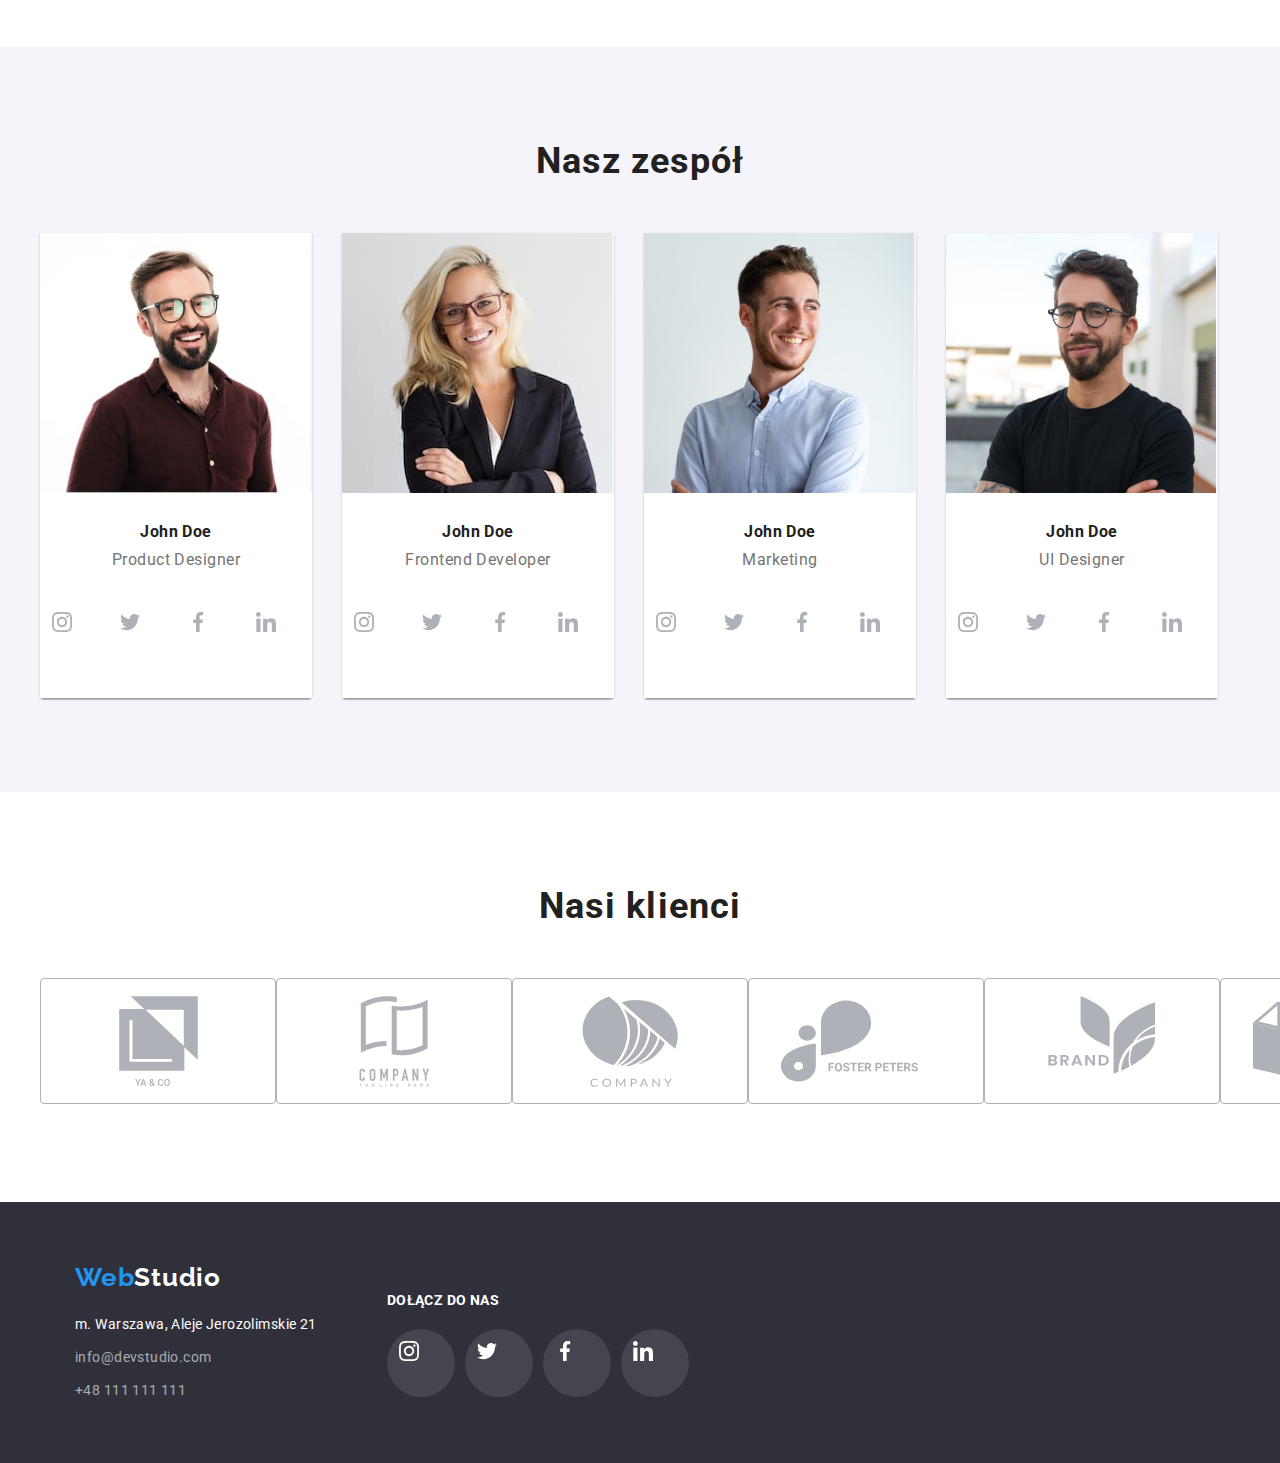
==== commit b97d2021: "correct hw-3" ====
--- a/index.html
+++ b/index.html
@@ -74,35 +74,35 @@
             <section class="section">
                 <div class="container">
                     <div class="icons-text">
-                        <svg class="icon-antenna">
+                        <svg>
                             <use
                                 href="./images/icons.svg#icon-antenna"
-                                width="65.32px"
+                                width="70px"
                                 height="70px"
                             ></use>
                         </svg>
 
-                        <svg class="icon-clock">
+                        <svg>
                             <use
                                 href="./images/icons.svg#icon-clock"
-                                width="67px"
+                                width="70px"
                                 height="70px"
                             ></use>
                         </svg>
 
-                        <svg class="icon-diagram">
+                        <svg>
                             <use
                                 href="./images/icons.svg#icon-diagram"
                                 width="70px"
-                                height="54px"
+                                height="70px"
                             ></use>
                         </svg>
 
-                        <svg class="icon-astronaut">
+                        <svg>
                             <use
                                 href="./images/icons.svg#icon-astronaut"
                                 width="70px"
-                                height="54px"
+                                height="70px"
                             ></use>
                         </svg>
                     </div>
--- a/css/styles.css
+++ b/css/styles.css
@@ -157,39 +157,19 @@
 }
 .icons-text {
     display: flex;
+
     margin-bottom: 30px;
     gap: 30px;
 }
-.icon-antenna {
+.icons-text > svg {
+    display: flex;
+    justify-content: center;
+    align-items: center;
     width: 270px;
     height: 120px;
     background: var(--icons-background-color);
     border-radius: 4px;
-    padding: 25px 102px 25px 102px;
-}
-
-.icon-clock {
-    width: 270px;
-    height: 120px;
-    background: var(--icons-background-color);
-    border-radius: 4px;
-    padding: 25px 101px 25px 101px;
-}
-
-.icon-diagram {
-    width: 270px;
-    height: 120px;
-    background: var(--icons-background-color);
-    border-radius: 4px;
-    padding: 33px 100px 33px 100px;
-}
-
-.icon-astronaut {
-    width: 270px;
-    height: 120px;
-    background: var(--icons-background-color);
-    border-radius: 4px;
-    padding: 30px 115px 30px 100px;
+    padding: 25px 100px 25px 100px;
 }
 
 .text-list {
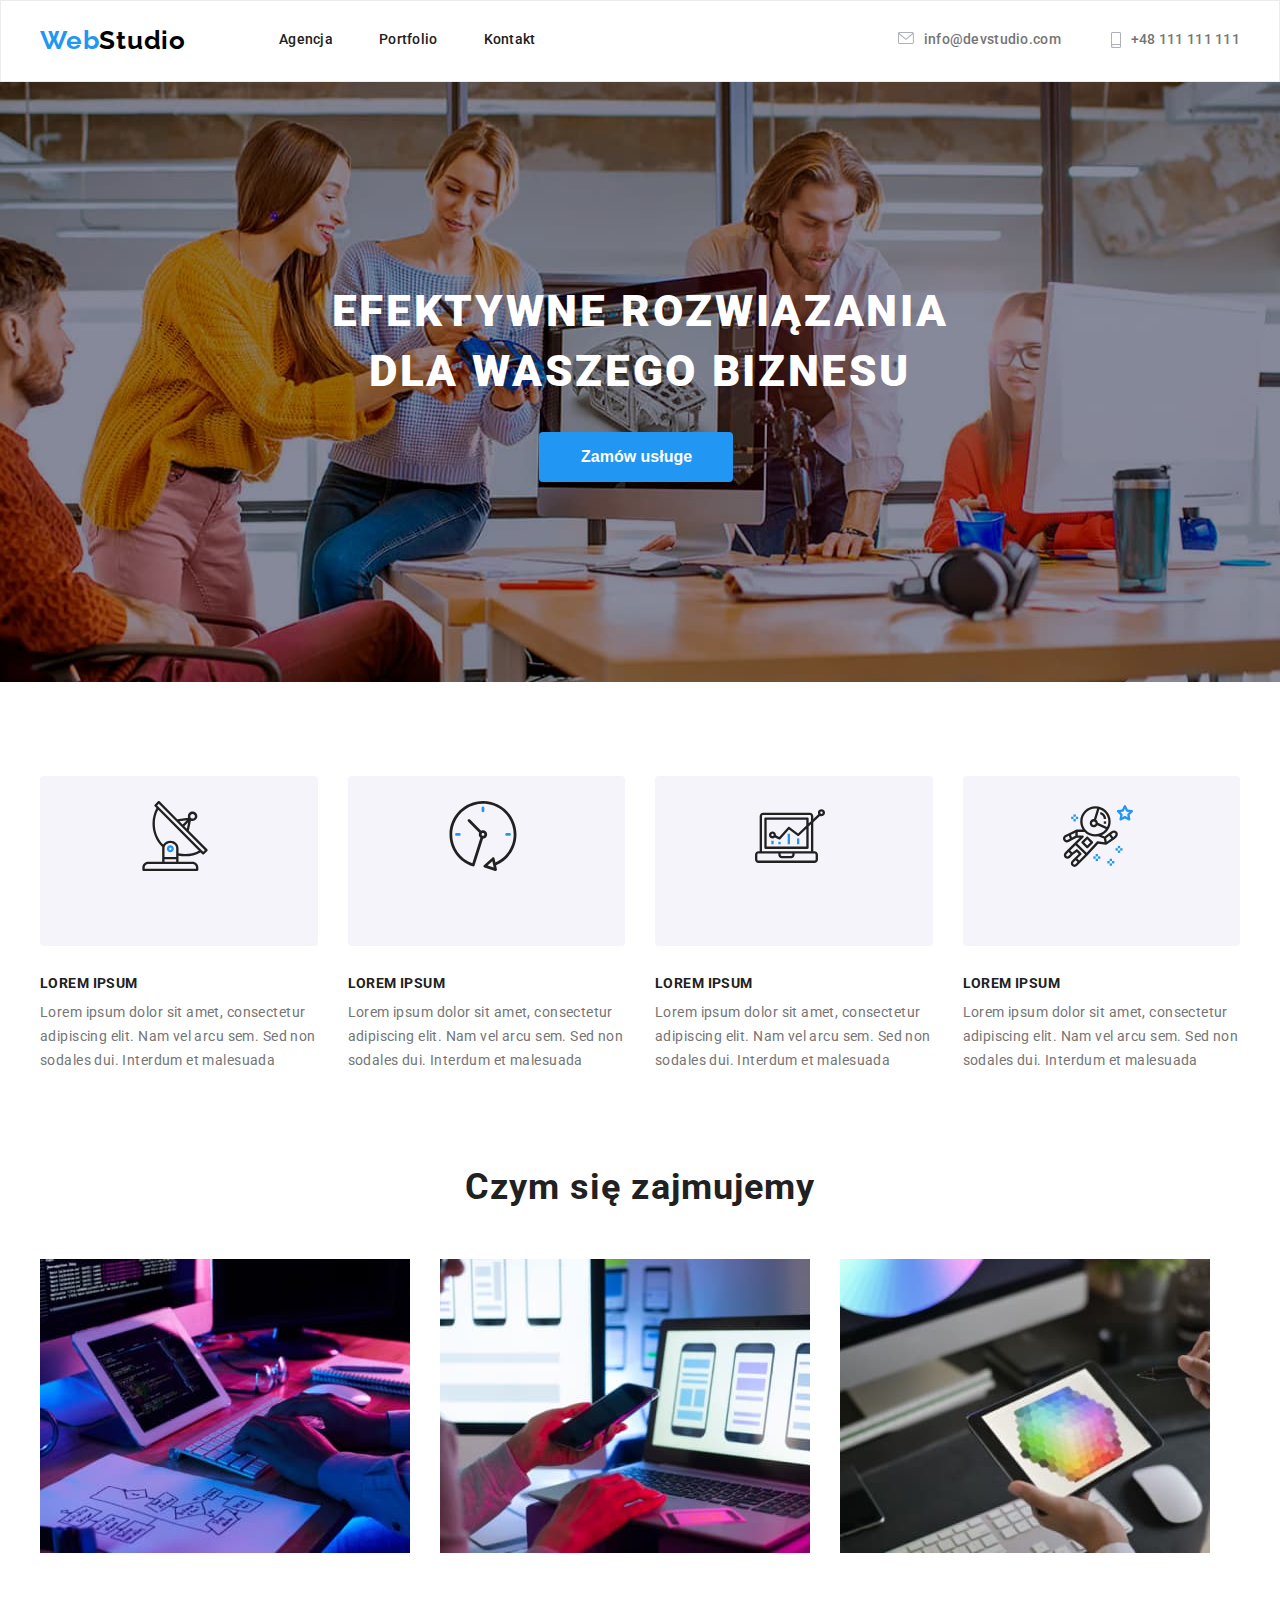
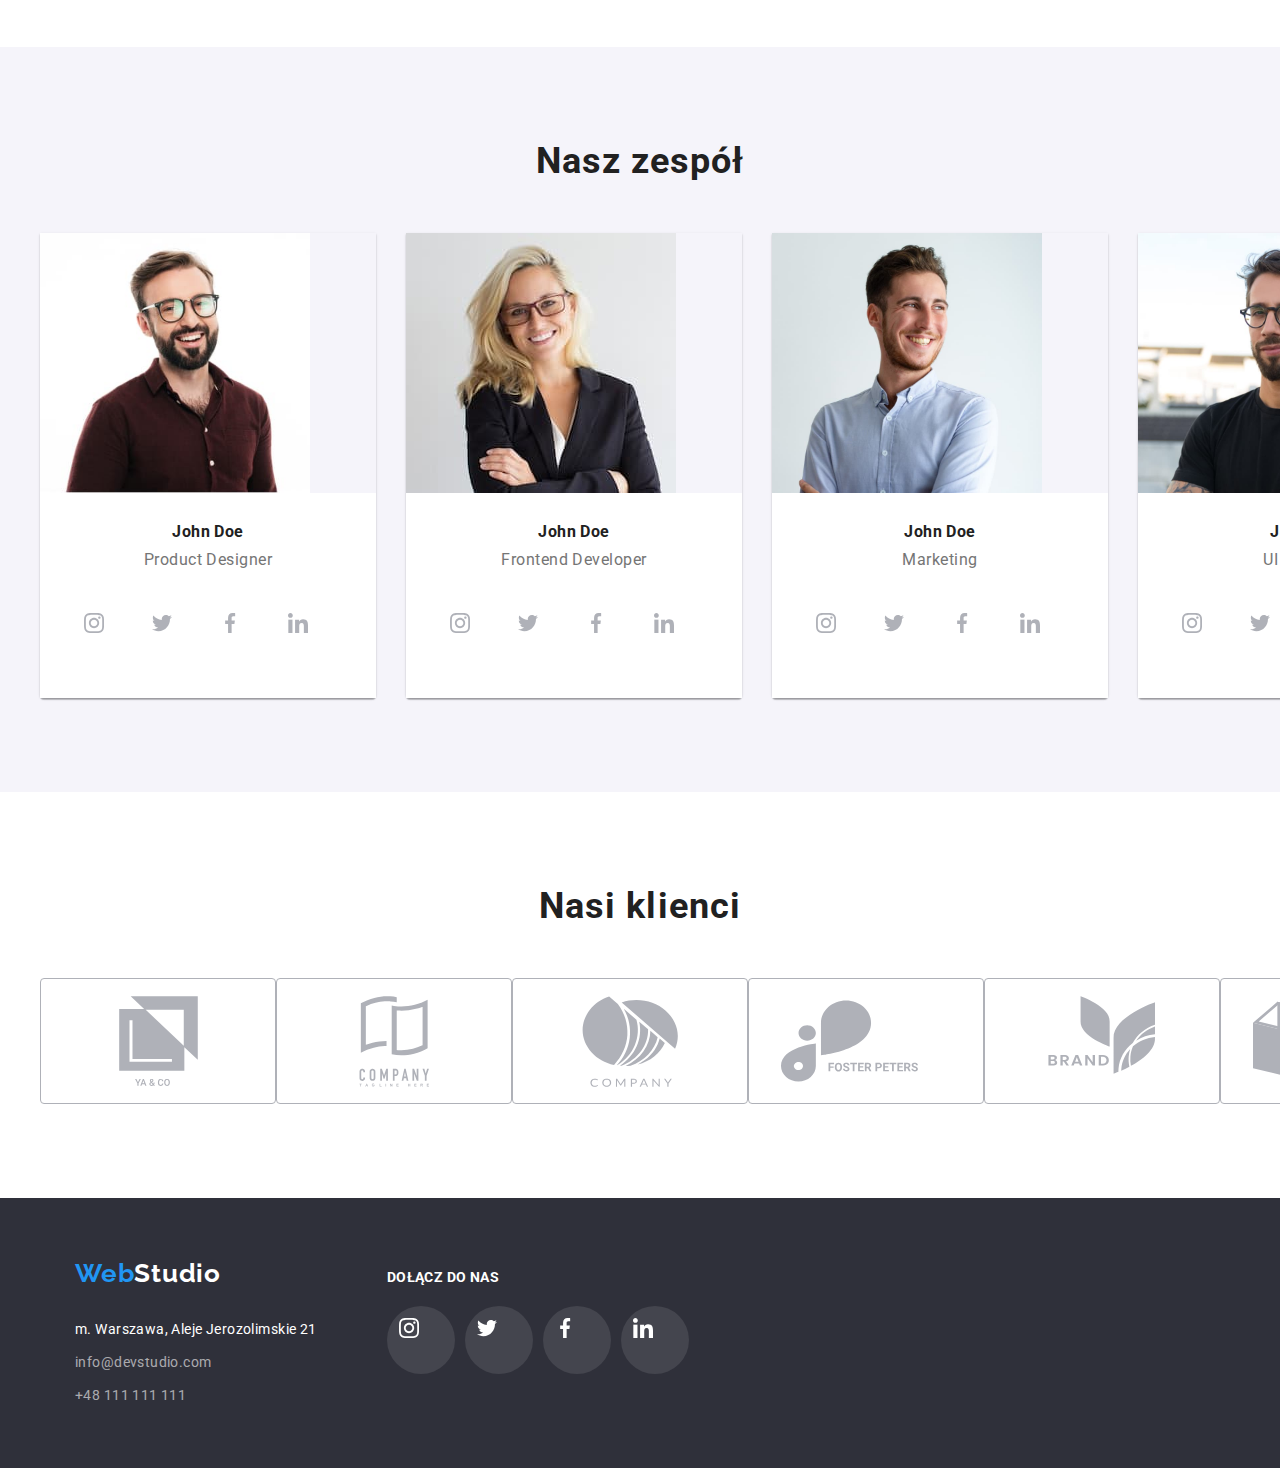
==== commit 8b460595: "correct-hw-4" ====
--- a/index.html
+++ b/index.html
@@ -436,43 +436,43 @@
                 <div class="container">
                     <h2 class="headline-img">Nasi klienci</h2>
                     <div class="clients">
-                        <a href="#" target="_blank">
-                            <svg Width="41px" height="47px" class="icon-group">
+                        <a href="#" target="_blank" class="icon-group">
+                            <svg Width="41px" height="47px">
                                 <use
                                     href="./images/icons.svg#icon-group-1"
                                 ></use>
                             </svg>
                         </a>
-                        <a href="#" target="_blank">
-                            <svg Width="40px" height="52px" class="icon-group">
+                        <a href="#" target="_blank" class="icon-group">
+                            <svg Width="40px" height="52px">
                                 <use
                                     href="./images/icons.svg#icon-group-2"
                                 ></use>
                             </svg>
                         </a>
-                        <a href="#" target="_blank">
-                            <svg Width="43px" height="41px" class="icon-group">
+                        <a href="#" target="_blank" class="icon-group">
+                            <svg Width="43px" height="41px">
                                 <use
                                     href="./images/icons.svg#icon-group-3"
                                 ></use>
                             </svg>
                         </a>
-                        <a href="#" target="_blank">
-                            <svg Width="84px" height="41px" class="icon-group">
+                        <a href="#" target="_blank" class="icon-group">
+                            <svg Width="84px" height="41px">
                                 <use
                                     href="./images/icons.svg#icon-group-4"
                                 ></use>
                             </svg>
                         </a>
-                        <a href="#" target="_blank">
-                            <svg Width="63px" height="45px" class="icon-group">
+                        <a href="#" target="_blank" class="icon-group">
+                            <svg Width="63px" height="45px">
                                 <use
                                     href="./images/icons.svg#icon-group-5"
                                 ></use>
                             </svg>
                         </a>
-                        <a href="#" target="_blank">
-                            <svg Width="94px" height="44px" class="icon-group">
+                        <a href="#" target="_blank" class="icon-group">
+                            <svg Width="94px" height="44px">
                                 <use
                                     href="./images/icons.svg#icon-group-6"
                                 ></use>
@@ -483,13 +483,11 @@
             </section>
         </main>
         <footer class="footer">
-            <div class="container">
-                <a class="logo" href="./index.html"
-                    >Web<span class="studio-white">Studio</span></a
-                >
-            </div>
             <div class="container footer-wrapper">
                 <adress class="adress-wrapper">
+                    <a class="logo" href="./index.html"
+                        >Web<span class="studio-white">Studio</span></a
+                    >
                     <a
                         class="adress-link"
                         href="https://goo.gl/maps/D6jn3cTC61MHrD3q7"
--- a/css/styles.css
+++ b/css/styles.css
@@ -32,6 +32,11 @@
     padding: 94px 0;
 }
 
+img,
+svg {
+    vertical-align: middle;
+}
+
 .header {
     padding: 24px 0px 25px;
     border: solid 1px #ececec;
@@ -112,10 +117,10 @@
     justify-content: center;
     gap: 10px;
     flex-direction: row-reverse;
-    fill: var(--brand-color-fill);
-}
-
-.contacts-icons:hover {
+    fill: var(--color-icons);
+}
+
+.contacts-icons:is(:hover, :focus) {
     fill: var(--brand-color-blue-button-hover);
 }
 .headline {
@@ -236,6 +241,7 @@
     justify-content: space-around;
     padding-bottom: 30px;
     background: var(--brand-color-white);
+    padding-inline: 32px;
 }
 
 .icon-social-media {
@@ -279,15 +285,18 @@
 .icon-group {
     border: 1px solid #afb1b8;
     border-radius: 4px;
+    fill: var(--color-icons);
+    cursor: pointer;
+}
+.icon-group:is(:hover, :focus) {
+    border-color: var(--brand-color-blue-button-hover);
+    fill: var(--brand-color-blue-button-hover);
+    outline: none;
+}
+.icon-group > svg {
     width: 170px;
     height: 92px;
     padding: 16px 32px 16px 32px;
-    fill: var(--color-icons);
-    cursor: pointer;
-}
-.icon-group:is(:hover, :focus) {
-    border-color: var(--brand-color-blue-button-hover);
-    fill: var(--brand-color-blue-button-hover);
 }
 
 .footer {
@@ -307,6 +316,7 @@
 .social-media-footer {
     display: flex;
     flex-direction: column;
+    padding-top: 12px;
 }
 
 .social-media-footer > h3 {
